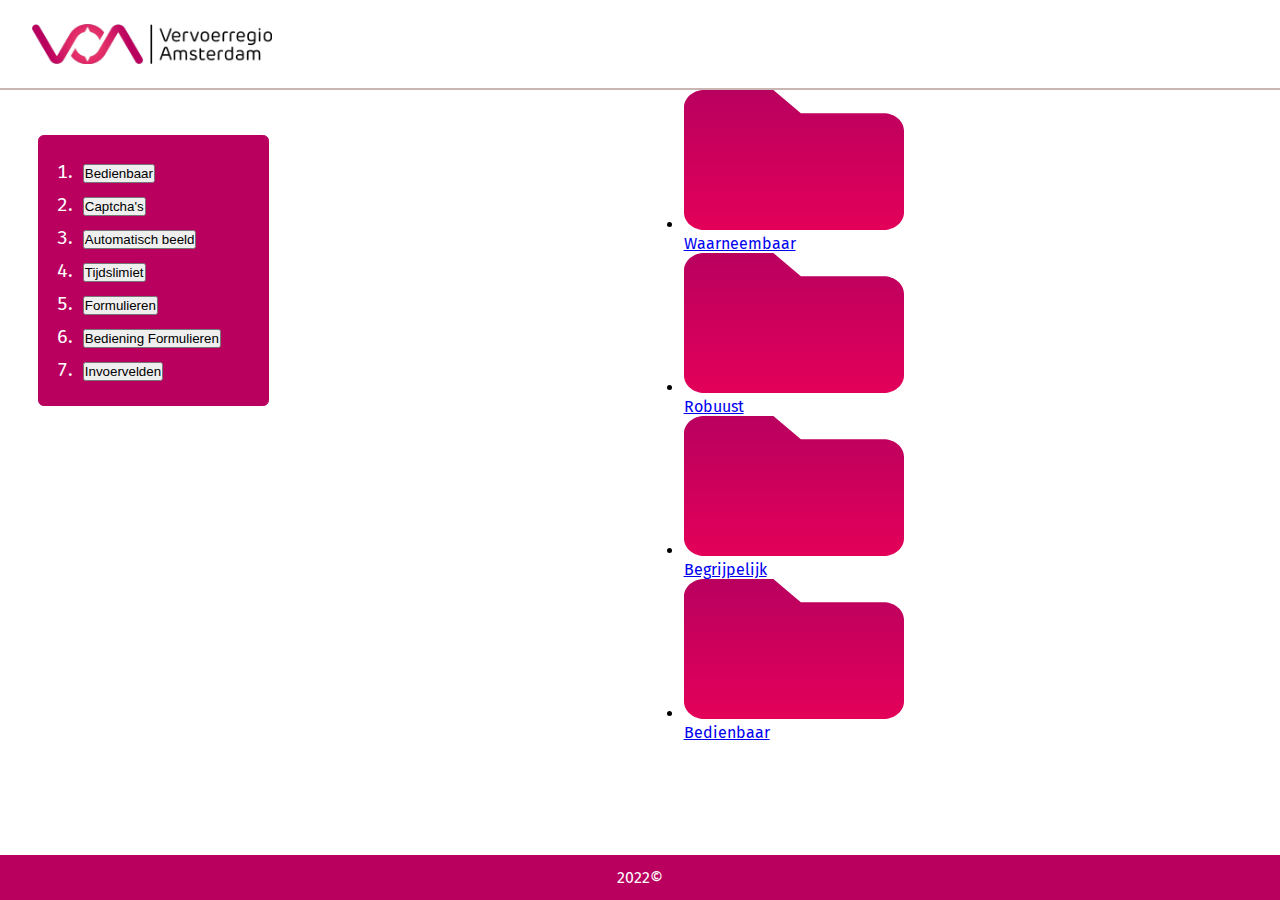
==== bedienbaar.html @ c2973497 "V1" ====
<!DOCTYPE html>
<html lang="nl">

<head>
    <meta charset="UTF-8">
    <meta http-equiv="X-UA-Compatible" content="IE=edge">
    <meta name="viewport" content="width=device-width, initial-scale=1.0">
    <link rel="stylesheet" href="./styles/style.css">
    <title>Bedienbaar</title>
</head>

<body>
    <header>
        <!-- Hier komt de header met logo -->
        <a href="/">
            <img class="logo" src="./images/logo_vervoerregio_amsterdam.png" width="192px" alt="Logo">
        </a>
    </header>
    <!-- Navigatie list aan linkerkant page, primair -->
    <nav id="side-nav" aria-label="side-navigation">
        <ol>
          <li><button class="nav-button" onclick="">Bedienbaar</button></li>
          <li><button class="nav-button" onclick="">Captcha's</button></li>
          <li><button class="nav-button" onclick="">Automatisch beeld</button></li>
          <li><button class="nav-button" onclick="">Tijdslimiet</button></li>
          <li><button class="nav-button" onclick="">Formulieren</button></li>
          <li><button class="nav-button" onclick="">Bediening Formulieren</button></li>
          <li><button class="nav-button" onclick="">Invoervelden</button></li>
        </ol>
      </nav>

    <main class="main-content">
        <nav id="side-nav-primair" aria-label="primair-side-navigation">
            <ul>
              <li>
                <a href="./waarneembaar.html">
                  <svg xmlns="http://www.w3.org/2000/svg" xmlns:xlink="http://www.w3.org/1999/xlink" width="220" height="140"
                    viewBox="0 0 220 140">
                    <defs>
                      <linearGradient id="linear-gradient" x1="0.5" x2="0.5" y2="1" gradientUnits="objectBoundingBox">
                        <stop offset="0" stop-color="#b9005f" />
                        <stop offset="1" stop-color="#e30059" />
                      </linearGradient>
                    </defs>
                    <path id="Icon_awesome-folder" data-name="Icon awesome-folder"
                      d="M199.375,27.833h-82.5L89.375,4.5H20.625C9.234,4.5,0,12.335,0,22V127c0,9.665,9.234,17.5,20.625,17.5h178.75C210.766,144.5,220,136.665,220,127V45.333C220,35.668,210.766,27.833,199.375,27.833Z"
                      transform="translate(0 -4.5)" fill="url(#linear-gradient)" />
                  </svg>
                  <p>Waarneembaar</p>
                </a>
              </li>
              <li>
                <a href="./robuust.html">
                  <svg xmlns="http://www.w3.org/2000/svg" xmlns:xlink="http://www.w3.org/1999/xlink" width="220" height="140"
                    viewBox="0 0 220 140">
                    <defs>
                      <linearGradient id="linear-gradient" x1="0.5" x2="0.5" y2="1" gradientUnits="objectBoundingBox">
                        <stop offset="0" stop-color="#b9005f" />
                        <stop offset="1" stop-color="#e30059" />
                      </linearGradient>
                    </defs>
                    <path id="Icon_awesome-folder" data-name="Icon awesome-folder"
                      d="M199.375,27.833h-82.5L89.375,4.5H20.625C9.234,4.5,0,12.335,0,22V127c0,9.665,9.234,17.5,20.625,17.5h178.75C210.766,144.5,220,136.665,220,127V45.333C220,35.668,210.766,27.833,199.375,27.833Z"
                      transform="translate(0 -4.5)" fill="url(#linear-gradient)" />
                  </svg>
                  <p>Robuust</p>
                </a>
              </li>
              <li>
                <a href="./begrijpelijk.html">
                  <svg xmlns="http://www.w3.org/2000/svg" xmlns:xlink="http://www.w3.org/1999/xlink" width="220" height="140"
                    viewBox="0 0 220 140">
                    <defs>
                      <linearGradient id="linear-gradient" x1="0.5" x2="0.5" y2="1" gradientUnits="objectBoundingBox">
                        <stop offset="0" stop-color="#b9005f" />
                        <stop offset="1" stop-color="#e30059" />
                      </linearGradient>
                    </defs>
                    <path id="Icon_awesome-folder" data-name="Icon awesome-folder"
                      d="M199.375,27.833h-82.5L89.375,4.5H20.625C9.234,4.5,0,12.335,0,22V127c0,9.665,9.234,17.5,20.625,17.5h178.75C210.766,144.5,220,136.665,220,127V45.333C220,35.668,210.766,27.833,199.375,27.833Z"
                      transform="translate(0 -4.5)" fill="url(#linear-gradient)" />
                  </svg>
                  <p>Begrijpelijk</p>
                </a>
              </li>
              <li>
                <a href="./bedienbaar.html">
                  <svg xmlns="http://www.w3.org/2000/svg" xmlns:xlink="http://www.w3.org/1999/xlink" width="220" height="140"
                    viewBox="0 0 220 140">
                    <defs>
                      <linearGradient id="linear-gradient" x1="0.5" x2="0.5" y2="1" gradientUnits="objectBoundingBox">
                        <stop offset="0" stop-color="#b9005f" />
                        <stop offset="1" stop-color="#e30059" />
                      </linearGradient>
                    </defs>
                    <path id="Icon_awesome-folder" data-name="Icon awesome-folder"
                      d="M199.375,27.833h-82.5L89.375,4.5H20.625C9.234,4.5,0,12.335,0,22V127c0,9.665,9.234,17.5,20.625,17.5h178.75C210.766,144.5,220,136.665,220,127V45.333C220,35.668,210.766,27.833,199.375,27.833Z"
                      transform="translate(0 -4.5)" fill="url(#linear-gradient)" />
                  </svg>
                  <p>Bedienbaar</p>
                </a>
              </li>
            </ul>
          </nav>
        <!-- Hier komt de main content van de bedienbaar page -->
        <section class="cards-section" id="cards-section" aria-label="Criteria-bedienbaar">
            <div class="card-heading">
                <article id="bedienbaar">
                    <h2>Bedienbaar</h2>
                    <p>Kunnen hulptechnologiën goed functioneren?</p>
                </article>
            </div>
            <!-- Card 1 -->
            <div class="card-heading" style="display: none;">
                <article id="captcha">
                    <h2>Structuur</h2>
                    <p>
                        CAPTCHA’s zijn toegankelijk voor iedereen.
                    </p>
                </article>
                <!-- Artikel Uitleg -->
                <div class="spaties-tabs">
                    <h3>Uitleg</h3>
                    <p class="uitleg">
                        Een toegankelijke CAPTCHA moet op zijn minst beschikbaar zijn als audiofragment welke je met het
                        toetsenbord kan bereiken.
                    </p>
                </div>
                <!-- Tip button -->
                <button id="expand-tip">Tip!</button>
                <!-- Tip uitleg -->
                <div id="article-tip" aria-label="captcha-tip" style="display: none">
                    <p>
                        Je kunt ook een vernieuwde CAPTCHA of andere controles gebruiken.
                    </p>
                </div>
            </div>

            <!-- Card 2 -->
            <div class="card-heading" style="display: none;">
                <article id="automatisch">
                    <h2>Bewegend beeld/geluid</h2>
                    <p>
                        Bewegend beeld en geluid dat automatisch start kan uitgezet worden of stopt binnen 3 seconden.
                    </p>
                </article>
                <!-- Article uitleg -->
                <div class="article-uitleg">
                    <h3>Uitleg</h3>
                    <p class="uitleg">
                        Hier mist uitleg
                    </p>
                </div>
                <button id="expand-tip">Tip!</button>
                <!-- Article tip -->
                <div id="article-tip" aria-label="automatisch-tip" style="display: none">
                    <p>
                        Beter is om helemaal geen beeld en geluid te gebruiken dat automatisch start.
                    </p>
                </div>
            </div>

            <!-- Card 3 -->
            <div class="card-heading" style="display: none;">
                <article id="tijdslimiet">
                    <h2>Tijdslimiet</h2>
                    <p>
                        Bezoekers hebben geen last van een tijdslimiet bij het invullen van gegevens
                    </p>
                </article>
                <!-- Article uitleg -->
                <div class="article-uitleg">
                    <h3>Uitleg</h3>
                    <p class="uitleg">
                        Sommige bezoekers hebben meer tijd dan gemiddeld nodig om gegevens in te vullen. Bijvoorbeeld
                        omdat zij voorleessoftware gebruiken of dyslectisch zijn. Deze bezoekers moeten de tijdslimiet
                        op kunnen heffen of verlengen.
                    </p>
                </div>
                <!-- Tip Button -->
                <button id="expand-tip">Tip!</button>
                <!-- Article tip -->
                <div id="article-tip" aria-label="tijdslimiet-tip" style="display: none">
                    <p>
                        Zorg ervoor dat de gebruiker de tijdslimiet kan stopzetten, aanpassen of uitbreiden
                    </p>
                </div>
            </div>

            <!-- Card 4 -->
            <div class="card-heading" style="display: none;">
                <article id="formulier">
                    <h2>Formulier</h2>
                    <p>
                        Bezoekers kunnen zelf fouten voorkomen bij formulieren waarbij belangrijke acties in gang worden
                        gezet door te annuleren, controleren of bevestigen.

                    </p>
                </article>
                <!-- Article uitleg -->
                <div class="article-uitleg">
                    <h3>Uitleg</h3>
                    <p class="uitleg">
                        Soms kan het verkeerd invullen van een formulier ingrijpende gevolgen hebben. Door bezoekers de
                        mogelijkheid te bieden een inzending terug te trekken, help je hen grote fouten voorkomen.
                    </p>
                </div>
                <!-- Tip Button -->
                <button id="expand-tip">Tip!</button>
                <!-- Article tip -->
                <div id="article-tip" aria-label="formulier-tip" style="display: none">
                    <p>
                        Let vooral op bij wettelijke en financiële transacties, hier zijn de gevolgen het grootst.
                    </p>
                </div>
            </div>

            <!-- Card 5 -->
            <div class="card-heading" style="display: none;">
                <article id="bediening">
                    <h2>Bediening formulieren</h2>
                    <p>
                        Alle onderdelen van formulieren zijn via het toetsenbord te bereiken en bedienen in logische
                        volgorde.
                    </p>
                </article>
                <!-- Article uitleg -->
                <div class="article-uitleg">
                    <h3>Uitleg</h3>
                    <p class="uitleg">
                        Een formulier wat bruikbaar is d.m.v. het toetsenbord zorgt voor een betere gebruikservaring.
                    </p>
                </div>
                <!-- Tip Button -->
                <button id="expand-tip">Tip!</button>
                <!-- Article tip -->
                <div id="article-tip" aria-label="bediening-formulieren-tip" style="display: none">
                    <p>Gebruik een passende styling die bij de vormgeving past en ook nog eens toegankelijk is.
                    </p>
                </div>
            </div>

            <!-- Card 6 -->
            <div class="card-heading" style="display: none;">
                <article id="invoer">
                    <h2>Invoer</h2>
                    <p>
                        Alle invoervelden hebben een duidelijke instructie.
                    </p>
                </article>
                <!-- Article uitleg -->
                <div class="article-uitleg">
                    <h3>Uitleg</h3>
                    <p class="uitleg">
                        Stel jezelf als beheerder de vraag wat je van de gebruiker wilt vragen. Is een invoerveld
                        noodzakelijk? Mogen gebruikers een typefoutje maken?
                    </p>
                </div>
                <!-- Tip Button -->
                <button id="expand-tip">Tip!</button>
                <!-- Article tip -->
                <div id="article-tip" aria-label="invoer-tip" style="display: none">
                    <p>
                        Bied namen en alt-tekst aan invoervelden en groepeer bij elkaar horende velden, uiteraard met
                        voldoende tussenruimte.
                    </p>
                </div>
            </div>
        </section>
    </main>
    <script type="text/javascript" src="./scripts/javascript.js"></script>
</body>
<footer>
    <p>2022©</p>
</footer>

</html>
---- styles/style.css ----
@import url("https://fonts.googleapis.com/css2?family=Fira+Sans&display=swap");

* {
  box-sizing: border-box;
  margin: 0;
  padding: 0;
  scroll-behavior: smooth;
}

html {
  overflow: hidden;
}

body {
  margin: 0;
  padding: 0;
  font-family: "Fira sans", "sans-serif";
  font: 100%/1.4;
  /* background: dodgerblue; */
  height: 100vh;
  width: 100vw;
}

header {
  height: 10vh;
  background-color: white;
  width: 100%;
  display: flex;
  justify-content: flex-start;
  align-items: center;
  position: sticky;
  top: 0;
  border-bottom: 2px solid #C9B5B2;
}

header a {
  text-decoration: none;
  display: flex;
  justify-content: center;
  align-items: center;
  margin-left: 2em;
}

.logo {
  width: 15em;
}


main {
  display: grid;
  grid-template-columns: 1fr;
  grid-template-rows: 1fr 1fr 1fr 1fr 1fr;
  grid-template-areas:
    "."
    "."
    "."
    "."
    ".";
  /* display: flex;
    flex-direction: column;
    align-items: center;
    justify-content: center; */
  background-color: white;
  height: 85vh;
  row-gap: 10em;
}

.startbutton {
  background: linear-gradient(#b9005f 0%, #e30059 100%);
  display: flex;
  align-items: center;
  justify-content: center;
  height: 6.5em;
  width: 22em;
  border-radius: 0.5em;
  justify-self: center;
  align-self: flex-start;
  grid-column: 1;
  grid-row: 4;
}
.startbutton::after {
  content: "Begin hier!";
  font-size: 120%;
  color: #fff;
}

h1 {
  grid-column: 1;
  grid-row: 1;
  justify-self: center;
  align-self: flex-end;
  max-width: 30rem;
}

h2 {
  grid-column: 1;
  grid-row: 2;
  justify-self: center;
  align-self: space-around;
  max-width: 30em;
}

.main-content {
  display: flex;
  flex-direction: column;
  align-items: center;
  justify-items: center;
  overflow: auto;
  height: 85vh;
  
}

/* Navigation menu */
#side-nav {
  display: flex;
  align-items: center;
  margin-left: 2em;
  margin-right: 2em;
  border: 1px solid #b9005f;
  background-color: #b9005f;
  width: 12em;
  float: left;
  position: sticky;
  left: 0;
  top: 15vh;
  padding-left: 2em;
  padding-top: 1em;
  padding-bottom: 1em;
  border-radius: 0.3em;
  font-size: 1.2em;
}

#side-nav ol li{
  list-style: decimal;
  color: white;
  padding: 5px;
}

#side-nav ol li a{
  color: white;
  text-decoration: none;
}

#cards-section {
  /* padding: 2em; */
  margin-top: 5vh;
}

.card-heading {
  border-radius: 0.3em;
  color: white;
  position: relative;
  display: flex;
  flex-direction: column;
  width: 60vw;
  height: 75vh;
  background-color: #b9005f;
  padding: 1em;
  margin-bottom:7em;
  
}
.cards-section:nth-last-child() {
  /* margin-bottom: 3em; */
  margin-top:10em
}

/* Paragraphs */
.card-heading p {
  max-width: 30em;
}

/* Button - Tip */
#expand-tip {
  position: absolute;
  margin: auto;
  bottom: -25px;
  left: 0;
  right: 0;
  width: 5em;
  height: 2em;
  background-color: #C9B5B2;
}


footer {
  display: flex;
  align-items: center;
  justify-content: center;
  position: absolute;
  height: 5vh;
  width: 100vw;
  background-color: #b9005f;
  bottom: 0;
}

footer p { 
  color: white;
}
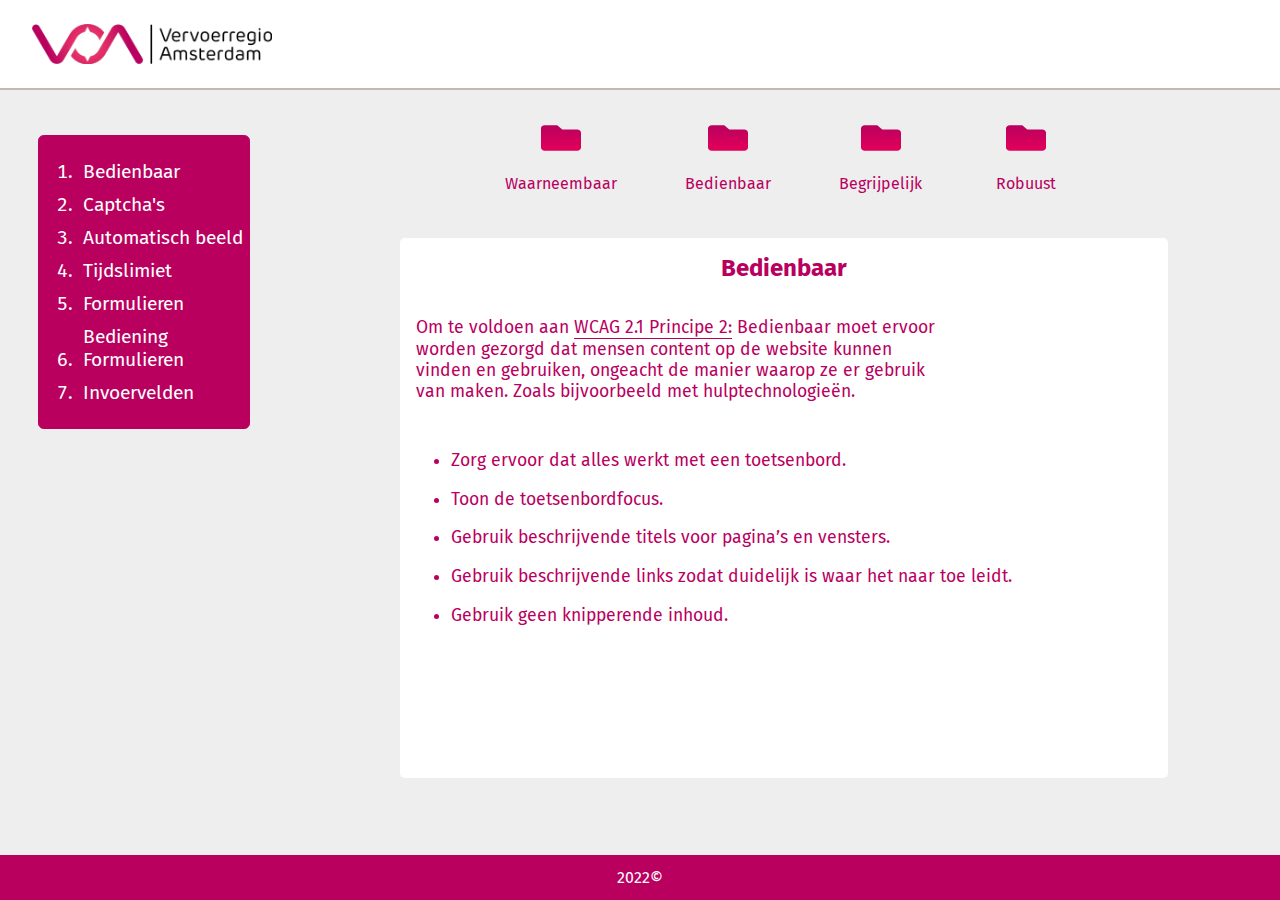
==== commit b1d4bb7b: "Update" ====
--- a/bedienbaar.html
+++ b/bedienbaar.html
@@ -2,10 +2,10 @@
 <html lang="nl">
 
 <head>
-    <meta charset="UTF-8">
-    <meta http-equiv="X-UA-Compatible" content="IE=edge">
-    <meta name="viewport" content="width=device-width, initial-scale=1.0">
-    <link rel="stylesheet" href="./styles/style.css">
+    <meta charset="UTF-8" />
+    <meta http-equiv="X-UA-Compatible" content="IE=edge" />
+    <meta name="viewport" content="width=device-width, initial-scale=1.0" />
+    <link rel="stylesheet" href="./styles/style.css" />
     <title>Bedienbaar</title>
 </head>
 
@@ -13,117 +13,164 @@
     <header>
         <!-- Hier komt de header met logo -->
         <a href="/">
-            <img class="logo" src="./images/logo_vervoerregio_amsterdam.png" width="192px" alt="Logo">
+            <img class="logo" src="./images/logo_vervoerregio_amsterdam.png" width="192px" alt="Logo" />
         </a>
     </header>
     <!-- Navigatie list aan linkerkant page, primair -->
     <nav id="side-nav" aria-label="side-navigation">
         <ol>
-          <li><button class="nav-button" onclick="">Bedienbaar</button></li>
-          <li><button class="nav-button" onclick="">Captcha's</button></li>
-          <li><button class="nav-button" onclick="">Automatisch beeld</button></li>
-          <li><button class="nav-button" onclick="">Tijdslimiet</button></li>
-          <li><button class="nav-button" onclick="">Formulieren</button></li>
-          <li><button class="nav-button" onclick="">Bediening Formulieren</button></li>
-          <li><button class="nav-button" onclick="">Invoervelden</button></li>
+            <li>
+                <button class="nav-button" id="nav-button" data-id="card4_0">
+                    Bedienbaar
+                </button>
+            </li>
+            <li>
+                <button class="nav-button" id="nav-button" data-id="card4_1">
+                    Captcha's
+                </button>
+            </li>
+            <li>
+                <button class="nav-button" id="nav-button" data-id="card4_2">
+                    Automatisch beeld
+                </button>
+            </li>
+            <li>
+                <button class="nav-button" id="nav-button" data-id="card4_3">
+                    Tijdslimiet
+                </button>
+            </li>
+            <li>
+                <button class="nav-button" id="nav-button" data-id="card4_4">
+                    Formulieren
+                </button>
+            </li>
+            <li>
+                <button class="nav-button" id="nav-button" data-id="card4_5">
+                    Bediening Formulieren
+                </button>
+            </li>
+            <li>
+                <button class="nav-button" id="nav-button" data-id="card4_6">
+                    Invoervelden
+                </button>
+            </li>
         </ol>
-      </nav>
+    </nav>
 
     <main class="main-content">
         <nav id="side-nav-primair" aria-label="primair-side-navigation">
             <ul>
-              <li>
-                <a href="./waarneembaar.html">
-                  <svg xmlns="http://www.w3.org/2000/svg" xmlns:xlink="http://www.w3.org/1999/xlink" width="220" height="140"
-                    viewBox="0 0 220 140">
-                    <defs>
-                      <linearGradient id="linear-gradient" x1="0.5" x2="0.5" y2="1" gradientUnits="objectBoundingBox">
-                        <stop offset="0" stop-color="#b9005f" />
-                        <stop offset="1" stop-color="#e30059" />
-                      </linearGradient>
-                    </defs>
-                    <path id="Icon_awesome-folder" data-name="Icon awesome-folder"
-                      d="M199.375,27.833h-82.5L89.375,4.5H20.625C9.234,4.5,0,12.335,0,22V127c0,9.665,9.234,17.5,20.625,17.5h178.75C210.766,144.5,220,136.665,220,127V45.333C220,35.668,210.766,27.833,199.375,27.833Z"
-                      transform="translate(0 -4.5)" fill="url(#linear-gradient)" />
-                  </svg>
-                  <p>Waarneembaar</p>
-                </a>
-              </li>
-              <li>
-                <a href="./robuust.html">
-                  <svg xmlns="http://www.w3.org/2000/svg" xmlns:xlink="http://www.w3.org/1999/xlink" width="220" height="140"
-                    viewBox="0 0 220 140">
-                    <defs>
-                      <linearGradient id="linear-gradient" x1="0.5" x2="0.5" y2="1" gradientUnits="objectBoundingBox">
-                        <stop offset="0" stop-color="#b9005f" />
-                        <stop offset="1" stop-color="#e30059" />
-                      </linearGradient>
-                    </defs>
-                    <path id="Icon_awesome-folder" data-name="Icon awesome-folder"
-                      d="M199.375,27.833h-82.5L89.375,4.5H20.625C9.234,4.5,0,12.335,0,22V127c0,9.665,9.234,17.5,20.625,17.5h178.75C210.766,144.5,220,136.665,220,127V45.333C220,35.668,210.766,27.833,199.375,27.833Z"
-                      transform="translate(0 -4.5)" fill="url(#linear-gradient)" />
-                  </svg>
-                  <p>Robuust</p>
-                </a>
-              </li>
-              <li>
-                <a href="./begrijpelijk.html">
-                  <svg xmlns="http://www.w3.org/2000/svg" xmlns:xlink="http://www.w3.org/1999/xlink" width="220" height="140"
-                    viewBox="0 0 220 140">
-                    <defs>
-                      <linearGradient id="linear-gradient" x1="0.5" x2="0.5" y2="1" gradientUnits="objectBoundingBox">
-                        <stop offset="0" stop-color="#b9005f" />
-                        <stop offset="1" stop-color="#e30059" />
-                      </linearGradient>
-                    </defs>
-                    <path id="Icon_awesome-folder" data-name="Icon awesome-folder"
-                      d="M199.375,27.833h-82.5L89.375,4.5H20.625C9.234,4.5,0,12.335,0,22V127c0,9.665,9.234,17.5,20.625,17.5h178.75C210.766,144.5,220,136.665,220,127V45.333C220,35.668,210.766,27.833,199.375,27.833Z"
-                      transform="translate(0 -4.5)" fill="url(#linear-gradient)" />
-                  </svg>
-                  <p>Begrijpelijk</p>
-                </a>
-              </li>
-              <li>
-                <a href="./bedienbaar.html">
-                  <svg xmlns="http://www.w3.org/2000/svg" xmlns:xlink="http://www.w3.org/1999/xlink" width="220" height="140"
-                    viewBox="0 0 220 140">
-                    <defs>
-                      <linearGradient id="linear-gradient" x1="0.5" x2="0.5" y2="1" gradientUnits="objectBoundingBox">
-                        <stop offset="0" stop-color="#b9005f" />
-                        <stop offset="1" stop-color="#e30059" />
-                      </linearGradient>
-                    </defs>
-                    <path id="Icon_awesome-folder" data-name="Icon awesome-folder"
-                      d="M199.375,27.833h-82.5L89.375,4.5H20.625C9.234,4.5,0,12.335,0,22V127c0,9.665,9.234,17.5,20.625,17.5h178.75C210.766,144.5,220,136.665,220,127V45.333C220,35.668,210.766,27.833,199.375,27.833Z"
-                      transform="translate(0 -4.5)" fill="url(#linear-gradient)" />
-                  </svg>
-                  <p>Bedienbaar</p>
-                </a>
-              </li>
+                <li>
+                    <a href="./waarneembaar.html">
+                        <svg xmlns="http://www.w3.org/2000/svg" xmlns:xlink="http://www.w3.org/1999/xlink" width="220"
+                            height="140" viewBox="0 0 220 140">
+                            <defs>
+                                <linearGradient id="linear-gradient" x1="0.5" x2="0.5" y2="1"
+                                    gradientUnits="objectBoundingBox">
+                                    <stop offset="0" stop-color="#b9005f" />
+                                    <stop offset="1" stop-color="#e30059" />
+                                </linearGradient>
+                            </defs>
+                            <path id="Icon_awesome-folder" data-name="Icon awesome-folder"
+                                d="M199.375,27.833h-82.5L89.375,4.5H20.625C9.234,4.5,0,12.335,0,22V127c0,9.665,9.234,17.5,20.625,17.5h178.75C210.766,144.5,220,136.665,220,127V45.333C220,35.668,210.766,27.833,199.375,27.833Z"
+                                transform="translate(0 -4.5)" fill="url(#linear-gradient)" />
+                        </svg>
+                        <p>Waarneembaar</p>
+                    </a>
+                </li>
+                <li>
+                    <a href="./bedienbaar.html">
+                        <svg xmlns="http://www.w3.org/2000/svg" xmlns:xlink="http://www.w3.org/1999/xlink" width="220"
+                            height="140" viewBox="0 0 220 140">
+                            <defs>
+                                <linearGradient id="linear-gradient" x1="0.5" x2="0.5" y2="1"
+                                    gradientUnits="objectBoundingBox">
+                                    <stop offset="0" stop-color="#b9005f" />
+                                    <stop offset="1" stop-color="#e30059" />
+                                </linearGradient>
+                            </defs>
+                            <path id="Icon_awesome-folder" data-name="Icon awesome-folder"
+                                d="M199.375,27.833h-82.5L89.375,4.5H20.625C9.234,4.5,0,12.335,0,22V127c0,9.665,9.234,17.5,20.625,17.5h178.75C210.766,144.5,220,136.665,220,127V45.333C220,35.668,210.766,27.833,199.375,27.833Z"
+                                transform="translate(0 -4.5)" fill="url(#linear-gradient)" />
+                        </svg>
+                        <p>Bedienbaar</p>
+                    </a>
+                </li>
+                <li>
+                    <a href="./begrijpelijk.html">
+                        <svg xmlns="http://www.w3.org/2000/svg" xmlns:xlink="http://www.w3.org/1999/xlink" width="220"
+                            height="140" viewBox="0 0 220 140">
+                            <defs>
+                                <linearGradient id="linear-gradient" x1="0.5" x2="0.5" y2="1"
+                                    gradientUnits="objectBoundingBox">
+                                    <stop offset="0" stop-color="#b9005f" />
+                                    <stop offset="1" stop-color="#e30059" />
+                                </linearGradient>
+                            </defs>
+                            <path id="Icon_awesome-folder" data-name="Icon awesome-folder"
+                                d="M199.375,27.833h-82.5L89.375,4.5H20.625C9.234,4.5,0,12.335,0,22V127c0,9.665,9.234,17.5,20.625,17.5h178.75C210.766,144.5,220,136.665,220,127V45.333C220,35.668,210.766,27.833,199.375,27.833Z"
+                                transform="translate(0 -4.5)" fill="url(#linear-gradient)" />
+                        </svg>
+                        <p>Begrijpelijk</p>
+                    </a>
+                </li>
+                <li>
+                    <a href="./robuust.html">
+                        <svg xmlns="http://www.w3.org/2000/svg" xmlns:xlink="http://www.w3.org/1999/xlink" width="220"
+                            height="140" viewBox="0 0 220 140">
+                            <defs>
+                                <linearGradient id="linear-gradient" x1="0.5" x2="0.5" y2="1"
+                                    gradientUnits="objectBoundingBox">
+                                    <stop offset="0" stop-color="#b9005f" />
+                                    <stop offset="1" stop-color="#e30059" />
+                                </linearGradient>
+                            </defs>
+                            <path id="Icon_awesome-folder" data-name="Icon awesome-folder"
+                                d="M199.375,27.833h-82.5L89.375,4.5H20.625C9.234,4.5,0,12.335,0,22V127c0,9.665,9.234,17.5,20.625,17.5h178.75C210.766,144.5,220,136.665,220,127V45.333C220,35.668,210.766,27.833,199.375,27.833Z"
+                                transform="translate(0 -4.5)" fill="url(#linear-gradient)" />
+                        </svg>
+                        <p>Robuust</p>
+                    </a>
+                </li>
             </ul>
-          </nav>
+        </nav>
         <!-- Hier komt de main content van de bedienbaar page -->
         <section class="cards-section" id="cards-section" aria-label="Criteria-bedienbaar">
-            <div class="card-heading">
+            <div id="card4_0" class="card-heading">
                 <article id="bedienbaar">
                     <h2>Bedienbaar</h2>
-                    <p>Kunnen hulptechnologiën goed functioneren?</p>
+                    <p>
+                        Om te voldoen aan
+                        <a class="tooltip" href="https://wcag.nl/kennis/richtlijnen/wcag-2-1-richtlijnen/#bedienbaar">
+                            WCAG 2.1 Principe 2:<span class="tooltiptext">Link naar de richtlijnen</span></a>
+                        Bedienbaar moet ervoor worden gezorgd dat mensen content op de
+                        website kunnen vinden en gebruiken, ongeacht de manier waarop ze
+                        er gebruik van maken. Zoals bijvoorbeeld met hulptechnologieën.
+                    </p>
+                    <ul>
+                        <li>Zorg ervoor dat alles werkt met een toetsenbord.</li>
+                        <li>Toon de toetsenbordfocus.</li>
+                        <li>Gebruik beschrijvende titels voor pagina’s en vensters.</li>
+                        <li>
+                            Gebruik beschrijvende links zodat duidelijk is waar het naar toe
+                            leidt.
+                        </li>
+                        <li>Gebruik geen knipperende inhoud.</li>
+                    </ul>
                 </article>
             </div>
             <!-- Card 1 -->
-            <div class="card-heading" style="display: none;">
+            <div id="card4_1" class="card-heading hide-show">
                 <article id="captcha">
                     <h2>Structuur</h2>
-                    <p>
-                        CAPTCHA’s zijn toegankelijk voor iedereen.
-                    </p>
+                    <p>CAPTCHA’s zijn toegankelijk voor iedereen.</p>
                 </article>
                 <!-- Artikel Uitleg -->
                 <div class="spaties-tabs">
                     <h3>Uitleg</h3>
                     <p class="uitleg">
-                        Een toegankelijke CAPTCHA moet op zijn minst beschikbaar zijn als audiofragment welke je met het
-                        toetsenbord kan bereiken.
+                        Een toegankelijke CAPTCHA moet op zijn minst beschikbaar zijn als
+                        audiofragment welke je met het toetsenbord kan bereiken.
                     </p>
                 </div>
                 <!-- Tip button -->
@@ -137,44 +184,46 @@
             </div>
 
             <!-- Card 2 -->
-            <div class="card-heading" style="display: none;">
+            <div id="card4_2" class="card-heading hide-show">
                 <article id="automatisch">
                     <h2>Bewegend beeld/geluid</h2>
                     <p>
-                        Bewegend beeld en geluid dat automatisch start kan uitgezet worden of stopt binnen 3 seconden.
-                    </p>
-                </article>
-                <!-- Article uitleg -->
-                <div class="article-uitleg">
-                    <h3>Uitleg</h3>
-                    <p class="uitleg">
-                        Hier mist uitleg
-                    </p>
+                        Bewegend beeld en geluid dat automatisch start kan uitgezet worden
+                        of stopt binnen 3 seconden.
+                    </p>
+                </article>
+                <!-- Article uitleg -->
+                <div class="article-uitleg">
+                    <h3>Uitleg</h3>
+                    <p class="uitleg">Hier mist uitleg</p>
                 </div>
                 <button id="expand-tip">Tip!</button>
                 <!-- Article tip -->
                 <div id="article-tip" aria-label="automatisch-tip" style="display: none">
                     <p>
-                        Beter is om helemaal geen beeld en geluid te gebruiken dat automatisch start.
+                        Beter is om helemaal geen beeld en geluid te gebruiken dat
+                        automatisch start.
                     </p>
                 </div>
             </div>
 
             <!-- Card 3 -->
-            <div class="card-heading" style="display: none;">
+            <div id="card4_3" class="card-heading hide-show">
                 <article id="tijdslimiet">
                     <h2>Tijdslimiet</h2>
                     <p>
-                        Bezoekers hebben geen last van een tijdslimiet bij het invullen van gegevens
-                    </p>
-                </article>
-                <!-- Article uitleg -->
-                <div class="article-uitleg">
-                    <h3>Uitleg</h3>
-                    <p class="uitleg">
-                        Sommige bezoekers hebben meer tijd dan gemiddeld nodig om gegevens in te vullen. Bijvoorbeeld
-                        omdat zij voorleessoftware gebruiken of dyslectisch zijn. Deze bezoekers moeten de tijdslimiet
-                        op kunnen heffen of verlengen.
+                        Bezoekers hebben geen last van een tijdslimiet bij het invullen
+                        van gegevens
+                    </p>
+                </article>
+                <!-- Article uitleg -->
+                <div class="article-uitleg">
+                    <h3>Uitleg</h3>
+                    <p class="uitleg">
+                        Sommige bezoekers hebben meer tijd dan gemiddeld nodig om gegevens
+                        in te vullen. Bijvoorbeeld omdat zij voorleessoftware gebruiken of
+                        dyslectisch zijn. Deze bezoekers moeten de tijdslimiet op kunnen
+                        heffen of verlengen.
                     </p>
                 </div>
                 <!-- Tip Button -->
@@ -182,27 +231,29 @@
                 <!-- Article tip -->
                 <div id="article-tip" aria-label="tijdslimiet-tip" style="display: none">
                     <p>
-                        Zorg ervoor dat de gebruiker de tijdslimiet kan stopzetten, aanpassen of uitbreiden
+                        Zorg ervoor dat de gebruiker de tijdslimiet kan stopzetten,
+                        aanpassen of uitbreiden
                     </p>
                 </div>
             </div>
 
             <!-- Card 4 -->
-            <div class="card-heading" style="display: none;">
+            <div id="card4_4" class="card-heading hide-show">
                 <article id="formulier">
                     <h2>Formulier</h2>
                     <p>
-                        Bezoekers kunnen zelf fouten voorkomen bij formulieren waarbij belangrijke acties in gang worden
-                        gezet door te annuleren, controleren of bevestigen.
-
-                    </p>
-                </article>
-                <!-- Article uitleg -->
-                <div class="article-uitleg">
-                    <h3>Uitleg</h3>
-                    <p class="uitleg">
-                        Soms kan het verkeerd invullen van een formulier ingrijpende gevolgen hebben. Door bezoekers de
-                        mogelijkheid te bieden een inzending terug te trekken, help je hen grote fouten voorkomen.
+                        Bezoekers kunnen zelf fouten voorkomen bij formulieren waarbij
+                        belangrijke acties in gang worden gezet door te annuleren,
+                        controleren of bevestigen.
+                    </p>
+                </article>
+                <!-- Article uitleg -->
+                <div class="article-uitleg">
+                    <h3>Uitleg</h3>
+                    <p class="uitleg">
+                        Soms kan het verkeerd invullen van een formulier ingrijpende
+                        gevolgen hebben. Door bezoekers de mogelijkheid te bieden een
+                        inzending terug te trekken, help je hen grote fouten voorkomen.
                     </p>
                 </div>
                 <!-- Tip Button -->
@@ -210,50 +261,53 @@
                 <!-- Article tip -->
                 <div id="article-tip" aria-label="formulier-tip" style="display: none">
                     <p>
-                        Let vooral op bij wettelijke en financiële transacties, hier zijn de gevolgen het grootst.
+                        Let vooral op bij wettelijke en financiële transacties, hier zijn
+                        de gevolgen het grootst.
                     </p>
                 </div>
             </div>
 
             <!-- Card 5 -->
-            <div class="card-heading" style="display: none;">
+            <div id="card4_5" class="card-heading hide-show">
                 <article id="bediening">
                     <h2>Bediening formulieren</h2>
                     <p>
-                        Alle onderdelen van formulieren zijn via het toetsenbord te bereiken en bedienen in logische
-                        volgorde.
-                    </p>
-                </article>
-                <!-- Article uitleg -->
-                <div class="article-uitleg">
-                    <h3>Uitleg</h3>
-                    <p class="uitleg">
-                        Een formulier wat bruikbaar is d.m.v. het toetsenbord zorgt voor een betere gebruikservaring.
+                        Alle onderdelen van formulieren zijn via het toetsenbord te
+                        bereiken en bedienen in logische volgorde.
+                    </p>
+                </article>
+                <!-- Article uitleg -->
+                <div class="article-uitleg">
+                    <h3>Uitleg</h3>
+                    <p class="uitleg">
+                        Een formulier wat bruikbaar is d.m.v. het toetsenbord zorgt voor
+                        een betere gebruikservaring.
                     </p>
                 </div>
                 <!-- Tip Button -->
                 <button id="expand-tip">Tip!</button>
                 <!-- Article tip -->
                 <div id="article-tip" aria-label="bediening-formulieren-tip" style="display: none">
-                    <p>Gebruik een passende styling die bij de vormgeving past en ook nog eens toegankelijk is.
+                    <p>
+                        Gebruik een passende styling die bij de vormgeving past en ook nog
+                        eens toegankelijk is.
                     </p>
                 </div>
             </div>
 
             <!-- Card 6 -->
-            <div class="card-heading" style="display: none;">
+            <div id="card4_6" class="card-heading hide-show">
                 <article id="invoer">
                     <h2>Invoer</h2>
-                    <p>
-                        Alle invoervelden hebben een duidelijke instructie.
-                    </p>
-                </article>
-                <!-- Article uitleg -->
-                <div class="article-uitleg">
-                    <h3>Uitleg</h3>
-                    <p class="uitleg">
-                        Stel jezelf als beheerder de vraag wat je van de gebruiker wilt vragen. Is een invoerveld
-                        noodzakelijk? Mogen gebruikers een typefoutje maken?
+                    <p>Alle invoervelden hebben een duidelijke instructie.</p>
+                </article>
+                <!-- Article uitleg -->
+                <div class="article-uitleg">
+                    <h3>Uitleg</h3>
+                    <p class="uitleg">
+                        Stel jezelf als beheerder de vraag wat je van de gebruiker wilt
+                        vragen. Is een invoerveld noodzakelijk? Mogen gebruikers een
+                        typefoutje maken?
                     </p>
                 </div>
                 <!-- Tip Button -->
@@ -261,8 +315,8 @@
                 <!-- Article tip -->
                 <div id="article-tip" aria-label="invoer-tip" style="display: none">
                     <p>
-                        Bied namen en alt-tekst aan invoervelden en groepeer bij elkaar horende velden, uiteraard met
-                        voldoende tussenruimte.
+                        Bied namen en alt-tekst aan invoervelden en groepeer bij elkaar
+                        horende velden, uiteraard met voldoende tussenruimte.
                     </p>
                 </div>
             </div>
--- a/styles/style.css
+++ b/styles/style.css
@@ -4,7 +4,7 @@
   box-sizing: border-box;
   margin: 0;
   padding: 0;
-  scroll-behavior: smooth;
+  /* scroll-behavior: smooth; */
 }
 
 html {
@@ -16,7 +16,7 @@
   padding: 0;
   font-family: "Fira sans", "sans-serif";
   font: 100%/1.4;
-  /* background: dodgerblue; */
+  background: #eeeeee;
   height: 100vh;
   width: 100vw;
 }
@@ -26,11 +26,12 @@
   background-color: white;
   width: 100%;
   display: flex;
+  flex-direction: row;
   justify-content: flex-start;
   align-items: center;
   position: sticky;
   top: 0;
-  border-bottom: 2px solid #C9B5B2;
+  border-bottom: 2px solid #c9b5b2;
 }
 
 header a {
@@ -44,7 +45,6 @@
 .logo {
   width: 15em;
 }
-
 
 main {
   display: grid;
@@ -56,13 +56,8 @@
     "."
     "."
     ".";
-  /* display: flex;
-    flex-direction: column;
-    align-items: center;
-    justify-content: center; */
-  background-color: white;
+  background-color: #eeeeee;
   height: 85vh;
-  row-gap: 10em;
 }
 
 .startbutton {
@@ -107,10 +102,19 @@
   justify-items: center;
   overflow: auto;
   height: 85vh;
-  
-}
-
-/* Navigation menu */
+}
+
+/* Primair navigation menu */
+#side-nav-primair {
+  margin: auto;
+  position: static;
+}
+#side-nav-primair ul li {
+  display: inline-flex;
+  margin: auto 2em;
+}
+
+/* side navigation menu */
 #side-nav {
   display: flex;
   align-items: center;
@@ -118,7 +122,7 @@
   margin-right: 2em;
   border: 1px solid #b9005f;
   background-color: #b9005f;
-  width: 12em;
+  width: 11em;
   float: left;
   position: sticky;
   left: 0;
@@ -130,15 +134,40 @@
   font-size: 1.2em;
 }
 
-#side-nav ol li{
+#side-nav ol li {
   list-style: decimal;
   color: white;
   padding: 5px;
 }
 
-#side-nav ol li a{
+#side-nav ol li .nav-button {
   color: white;
-  text-decoration: none;
+  border: none;
+  font-family: "Fira sans", "sans-serif";
+  font-size: 100%;
+  text-align: left;
+  background-color: #b9005f;
+  text-decoration: none;
+}
+
+/* Categorie nav */
+#side-nav-primair a {
+  margin-top: 1em;
+  text-decoration: none;
+  color: #b9005f;
+  text-align: center;
+}
+
+#side-nav .nav-button:hover {
+  color: #c9b5b2;
+  text-decoration: underline;
+}
+
+/* SVG Map Icons */
+svg {
+  height: 4em;
+  width: 4.5em;
+  padding: 1em;
 }
 
 #cards-section {
@@ -148,25 +177,68 @@
 
 .card-heading {
   border-radius: 0.3em;
-  color: white;
+  color: #b9005f;
   position: relative;
   display: flex;
   flex-direction: column;
   width: 60vw;
-  height: 75vh;
-  background-color: #b9005f;
+  height: 60vh;
+  background-color: white;
   padding: 1em;
-  margin-bottom:7em;
+  margin-bottom: 7em;
+}
+
+.card-heading ul {
+  margin-top: 3em;
+}
+
+.card-heading ul li {
+  margin-top: 1em;
+  margin-left: 2em;
+  font-size: 110%;
+
+}
+
+/* Tooltip container */
+.tooltip {
+  text-decoration: none;
+  color: #b9005f;
+  position: relative;
+  display: inline-block;
+  border-bottom: 1px solid #b9005f; 
+}
+
+/* Tooltip text */
+.tooltip .tooltiptext {
+  visibility: hidden;
+  width: 120px;
+  background-color: #b9005f;
+  color: #fff;
+  text-align: center;
+  padding: 5px 0;
+  border-radius: 6px;
+ 
+  /* Position the tooltip text - see examples below! */
+  position: absolute;
+  top: -60px;
+  left: 20px;
+  z-index: 1;
+}
+
+/* Show the tooltip text when you mouse over the tooltip container */
+.tooltip:hover .tooltiptext {
+  visibility: visible;
   
 }
-.cards-section:nth-last-child() {
-  /* margin-bottom: 3em; */
-  margin-top:10em
+.tooltip:hover {
+  color: #c9b5b2;
 }
 
 /* Paragraphs */
 .card-heading p {
   max-width: 30em;
+  margin-top: 2em;
+  font-size: 110%;
 }
 
 /* Button - Tip */
@@ -178,9 +250,12 @@
   right: 0;
   width: 5em;
   height: 2em;
-  background-color: #C9B5B2;
-}
-
+  background-color: #c9b5b2;
+}
+
+.hide-show {
+  display: none;
+}
 
 footer {
   display: flex;
@@ -193,7 +268,6 @@
   bottom: 0;
 }
 
-footer p { 
+footer p {
   color: white;
 }
-
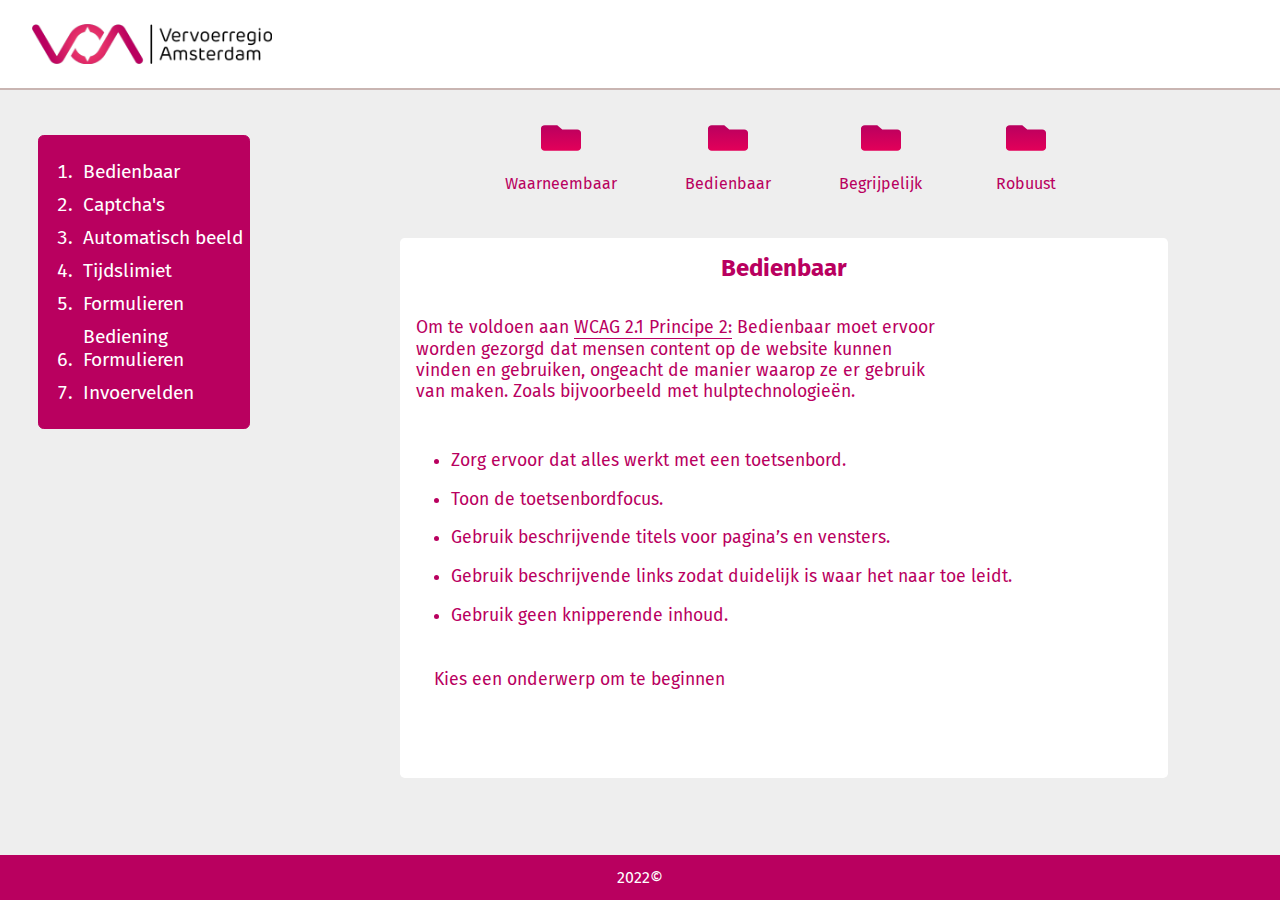
==== commit 0072b8ed: "Update" ====
--- a/bedienbaar.html
+++ b/bedienbaar.html
@@ -157,6 +157,7 @@
                         </li>
                         <li>Gebruik geen knipperende inhoud.</li>
                     </ul>
+                    <p class="p-onderwerp">Kies een onderwerp om te beginnen</p>
                 </article>
             </div>
             <!-- Card 1 -->
--- a/styles/style.css
+++ b/styles/style.css
@@ -199,6 +199,19 @@
 
 }
 
+/* Paragraphs */
+.card-heading p {
+  max-width: 30em;
+  margin-top: 2em;
+  font-size: 110%;
+}
+
+.card-heading .p-onderwerp {
+  position: absolute;
+  bottom: 5em;
+  margin-left: 1em;
+}
+
 /* Tooltip container */
 .tooltip {
   text-decoration: none;
@@ -234,12 +247,7 @@
   color: #c9b5b2;
 }
 
-/* Paragraphs */
-.card-heading p {
-  max-width: 30em;
-  margin-top: 2em;
-  font-size: 110%;
-}
+
 
 /* Button - Tip */
 #expand-tip {
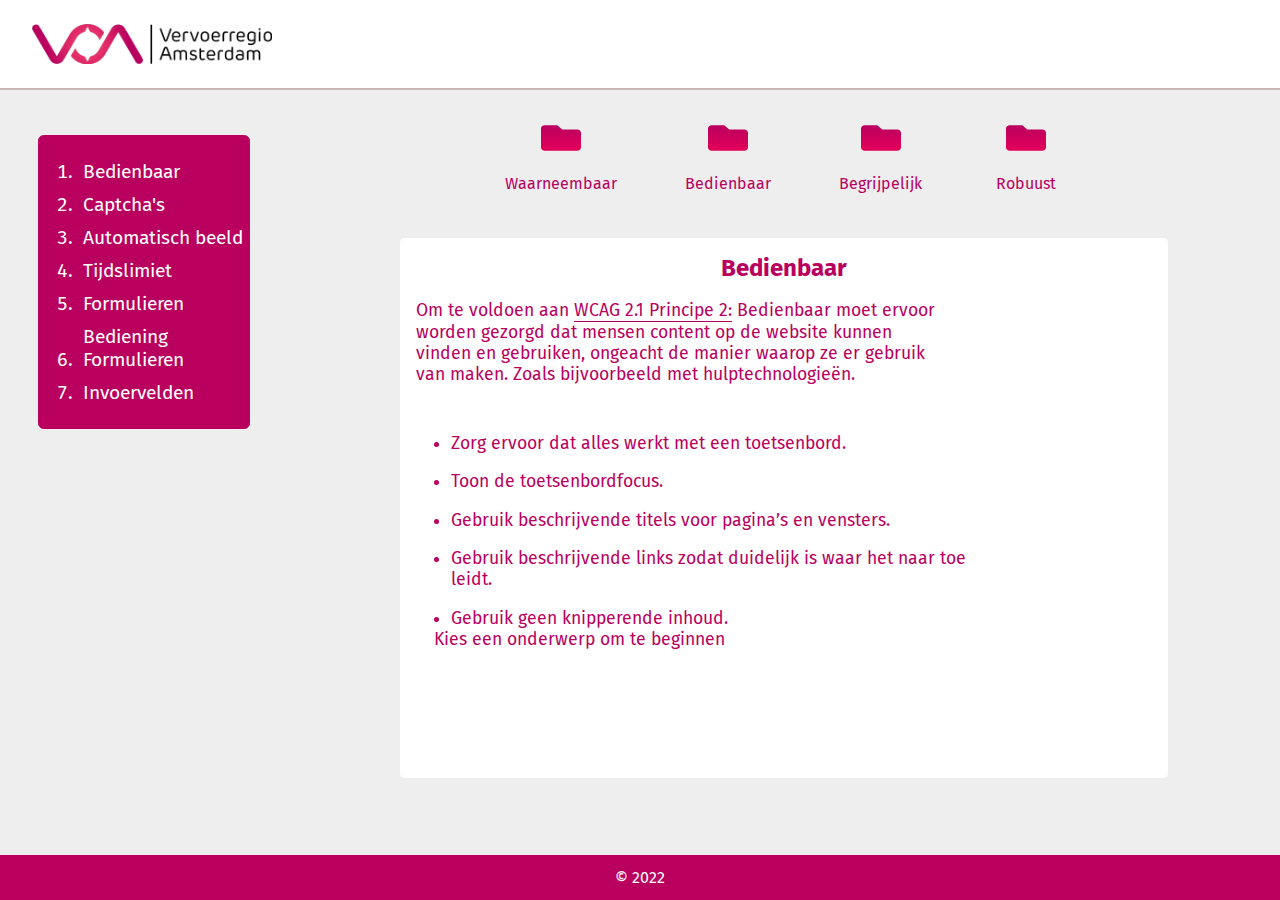
==== commit 9206bfbd: "Removed button & fixed positioning" ====
--- a/bedienbaar.html
+++ b/bedienbaar.html
@@ -175,9 +175,10 @@
                     </p>
                 </div>
                 <!-- Tip button -->
-                <button id="expand-tip">Tip!</button>
+                <!-- <button id="expand-tip">Tip!</button> -->
                 <!-- Tip uitleg -->
-                <div id="article-tip" aria-label="captcha-tip" style="display: none">
+                <div id="article-tip" aria-label="captcha-tip">
+                    <h3>Tip:</h3>
                     <p>
                         Je kunt ook een vernieuwde CAPTCHA of andere controles gebruiken.
                     </p>
@@ -195,12 +196,13 @@
                 </article>
                 <!-- Article uitleg -->
                 <div class="article-uitleg">
-                    <h3>Uitleg</h3>
-                    <p class="uitleg">Hier mist uitleg</p>
-                </div>
-                <button id="expand-tip">Tip!</button>
-                <!-- Article tip -->
-                <div id="article-tip" aria-label="automatisch-tip" style="display: none">
+                    <!-- <h3>Uitleg</h3>
+                    <p class="uitleg">Hier mist uitleg</p> -->
+                </div>
+                <!-- <button id="expand-tip">Tip!</button> -->
+                <!-- Article tip -->
+                <div id="article-tip" aria-label="automatisch-tip">
+                    <h3>Tip:</h3>
                     <p>
                         Beter is om helemaal geen beeld en geluid te gebruiken dat
                         automatisch start.
@@ -228,9 +230,10 @@
                     </p>
                 </div>
                 <!-- Tip Button -->
-                <button id="expand-tip">Tip!</button>
-                <!-- Article tip -->
-                <div id="article-tip" aria-label="tijdslimiet-tip" style="display: none">
+                <!-- <button id="expand-tip">Tip!</button> -->
+                <!-- Article tip -->
+                <div id="article-tip" aria-label="tijdslimiet-tip">
+                    <h3>Tip:</h3>
                     <p>
                         Zorg ervoor dat de gebruiker de tijdslimiet kan stopzetten,
                         aanpassen of uitbreiden
@@ -258,9 +261,10 @@
                     </p>
                 </div>
                 <!-- Tip Button -->
-                <button id="expand-tip">Tip!</button>
-                <!-- Article tip -->
-                <div id="article-tip" aria-label="formulier-tip" style="display: none">
+                <!-- <button id="expand-tip">Tip!</button> -->
+                <!-- Article tip -->
+                <div id="article-tip" aria-label="formulier-tip">
+                    <h3>Tip:</h3>
                     <p>
                         Let vooral op bij wettelijke en financiële transacties, hier zijn
                         de gevolgen het grootst.
@@ -286,9 +290,10 @@
                     </p>
                 </div>
                 <!-- Tip Button -->
-                <button id="expand-tip">Tip!</button>
-                <!-- Article tip -->
-                <div id="article-tip" aria-label="bediening-formulieren-tip" style="display: none">
+                <!-- <button id="expand-tip">Tip!</button> -->
+                <!-- Article tip -->
+                <div id="article-tip" aria-label="bediening-formulieren-tip">
+                    <h3>Tip:</h3>
                     <p>
                         Gebruik een passende styling die bij de vormgeving past en ook nog
                         eens toegankelijk is.
@@ -312,9 +317,10 @@
                     </p>
                 </div>
                 <!-- Tip Button -->
-                <button id="expand-tip">Tip!</button>
-                <!-- Article tip -->
-                <div id="article-tip" aria-label="invoer-tip" style="display: none">
+                <!-- <button id="expand-tip">Tip!</button> -->
+                <!-- Article tip -->
+                <div id="article-tip" aria-label="invoer-tip">
+                    <h3>Tip:</h3>
                     <p>
                         Bied namen en alt-tekst aan invoervelden en groepeer bij elkaar
                         horende velden, uiteraard met voldoende tussenruimte.
@@ -326,7 +332,7 @@
     <script type="text/javascript" src="./scripts/javascript.js"></script>
 </body>
 <footer>
-    <p>2022©</p>
+    <p>© 2022</p>
 </footer>
 
 </html>--- a/styles/style.css
+++ b/styles/style.css
@@ -62,6 +62,7 @@
 
 .startbutton {
   background: linear-gradient(#b9005f 0%, #e30059 100%);
+  text-decoration: none;
   display: flex;
   align-items: center;
   justify-content: center;
@@ -193,6 +194,7 @@
 }
 
 .card-heading ul li {
+  max-width: 30em;
   margin-top: 1em;
   margin-left: 2em;
   font-size: 110%;
@@ -202,13 +204,16 @@
 /* Paragraphs */
 .card-heading p {
   max-width: 30em;
-  margin-top: 2em;
+  margin-top: 1em;
   font-size: 110%;
 }
 
+.card-heading h2 {
+}
+
 .card-heading .p-onderwerp {
-  position: absolute;
-  bottom: 5em;
+  position: relative;
+  bottom: 1em;
   margin-left: 1em;
 }
 
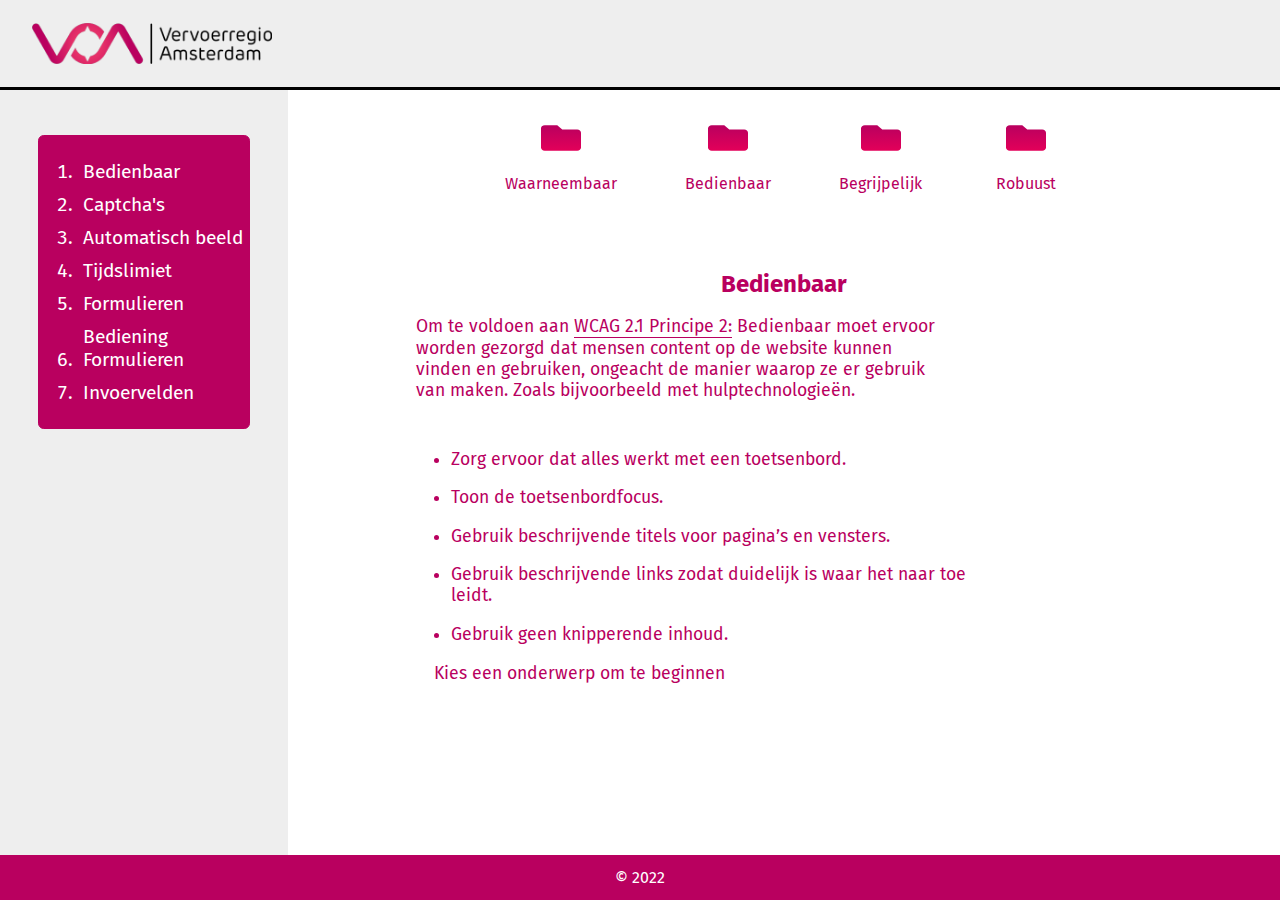
==== commit a1fce1ef: "Update mobile CSS" ====
--- a/bedienbaar.html
+++ b/bedienbaar.html
@@ -2,10 +2,13 @@
 <html lang="nl">
 
 <head>
-    <meta charset="UTF-8" />
-    <meta http-equiv="X-UA-Compatible" content="IE=edge" />
-    <meta name="viewport" content="width=device-width, initial-scale=1.0" />
-    <link rel="stylesheet" href="./styles/style.css" />
+    <meta charset="UTF-8">
+    <meta http-equiv="X-UA-Compatible" content="IE=edge">
+    <meta name="viewport" content="width=device-width, initial-scale=1.0">
+    <link rel="stylesheet" href="./styles/style.css">
+    <link rel="stylesheet" href="./styles/mobile.css">
+    <link rel="stylesheet" href="./styles/tablet.css">
+    <link rel="stylesheet" href="./styles/desktop.css">
     <title>Bedienbaar</title>
 </head>
 
@@ -13,7 +16,7 @@
     <header>
         <!-- Hier komt de header met logo -->
         <a href="/">
-            <img class="logo" src="./images/logo_vervoerregio_amsterdam.png" width="192px" alt="Logo" />
+            <img class="logo" src="./images/logo_vervoerregio_amsterdam.png" width="192px" alt="Logo">
         </a>
     </header>
     <!-- Navigatie list aan linkerkant page, primair -->
--- a/styles/style.css
+++ b/styles/style.css
@@ -74,8 +74,9 @@
   grid-column: 1;
   grid-row: 4;
 }
-.startbutton::after {
-  content: "Begin hier!";
+.startbutton {
+  /* content: "Begin hier!"; */
+  text-decoration: none;
   font-size: 120%;
   color: #fff;
 }
@@ -183,7 +184,7 @@
   display: flex;
   flex-direction: column;
   width: 60vw;
-  height: 60vh;
+  height: 70vh;
   background-color: white;
   padding: 1em;
   margin-bottom: 7em;
@@ -208,12 +209,14 @@
   font-size: 110%;
 }
 
-.card-heading h2 {
-}
+.card-heading h3 {
+  margin-top: 1em;
+}
+
 
 .card-heading .p-onderwerp {
   position: relative;
-  bottom: 1em;
+  bottom: 0em;
   margin-left: 1em;
 }
 
--- a/styles/mobile.css
+++ b/styles/mobile.css
@@ -0,0 +1,73 @@
+@media (max-width: 599px) {
+  main {
+    
+    background-color: #eeeeee;
+    
+  }
+
+  .startbutton {
+    width: 12em;
+    height: 4.5em;
+
+  }
+
+  .logo {
+    width: 60vw;
+  }
+
+  /* Homepage */
+  h1 {
+    grid-column: 1;
+    grid-row: 2;
+    justify-self: center;
+    align-self: flex-end;
+    padding: 1em 0;
+    font-size: 100%;
+  }
+
+  h2 {
+    grid-column: 1;
+    grid-row: 3;
+    max-width: 90vw;
+    text-align: center;
+    justify-self: center;
+    align-self: ;
+    font-size: 100%;
+  }
+
+  header {
+    display: flex;
+    /* align-items: center; */
+    justify-content: center;
+  }
+  .main-content {
+    display: none;
+  }
+
+  #side-nav {
+    display: flex;
+    flex-wrap: nowrap;
+    overflow: auto;
+    position: sticky;
+    /* top: 10vh; */
+    left: 0;
+    white-space: nowrap;
+    /* width: 100vw; */
+    /* width: fit-content; */
+    font-size: 100%;
+  }
+
+  #side-nav ol li {
+  display: inline-block;
+  }
+  
+  #side-nav ol li .nav-button {
+    color: white;
+    border: none;
+    font-family: "Fira sans", "sans-serif";
+    font-size: 100%;
+    text-align: left;
+    background-color: #b9005f;
+    text-decoration: none;
+  }
+}
--- a/styles/tablet.css
+++ b/styles/tablet.css
@@ -0,0 +1,43 @@
+/* for-tablet-portrait-up */
+@media (min-width: 600px) {
+
+}
+  
+
+
+
+/* for-tablet-landscape-up */
+@media (min-width: 900px) {
+  header {
+    height: 10vh;
+    background-color: white;
+    width: 100%;
+    display: flex;
+    justify-content: flex-start;
+    align-items: center;
+  }
+
+  main {
+    display: grid;
+    grid-template-columns: 1fr;
+    grid-template-rows: repeat(5 1fr);
+    grid-template-areas:
+      "."
+      "."
+      "."
+      "."
+      ".";
+    /* display: flex;
+            flex-direction: column;
+            align-items: center;
+            justify-content: center; */
+    background-color: white;
+    height: 90vh;
+    row-gap: 1em;
+  }
+
+  h1,
+  h2 {
+    max-width: 30rem;
+  }
+}
--- a/styles/desktop.css
+++ b/styles/desktop.css
@@ -0,0 +1,34 @@
+@media (min-width: 1200px) {
+  header {
+    height: 10vh;
+    background-color: #EEEEEE;
+    width: 100%;
+    display: flex;
+    justify-content: flex-start;
+    align-items: center;
+    border-bottom: 3px solid black;
+  }
+
+  main {
+    display: grid;
+    grid-template-columns: 1fr;
+    grid-template-rows: repeat(5 1fr);
+    grid-template-areas:
+      "."
+      "."
+      "."
+      "."
+      ".";
+    /* display: flex;
+        flex-direction: column;
+        align-items: center;
+        justify-content: center; */
+    background-color: white;
+    height: 90vh;
+    row-gap: 1em;
+  }
+
+  h1,h2 {
+    max-width: 30rem;
+  }
+}
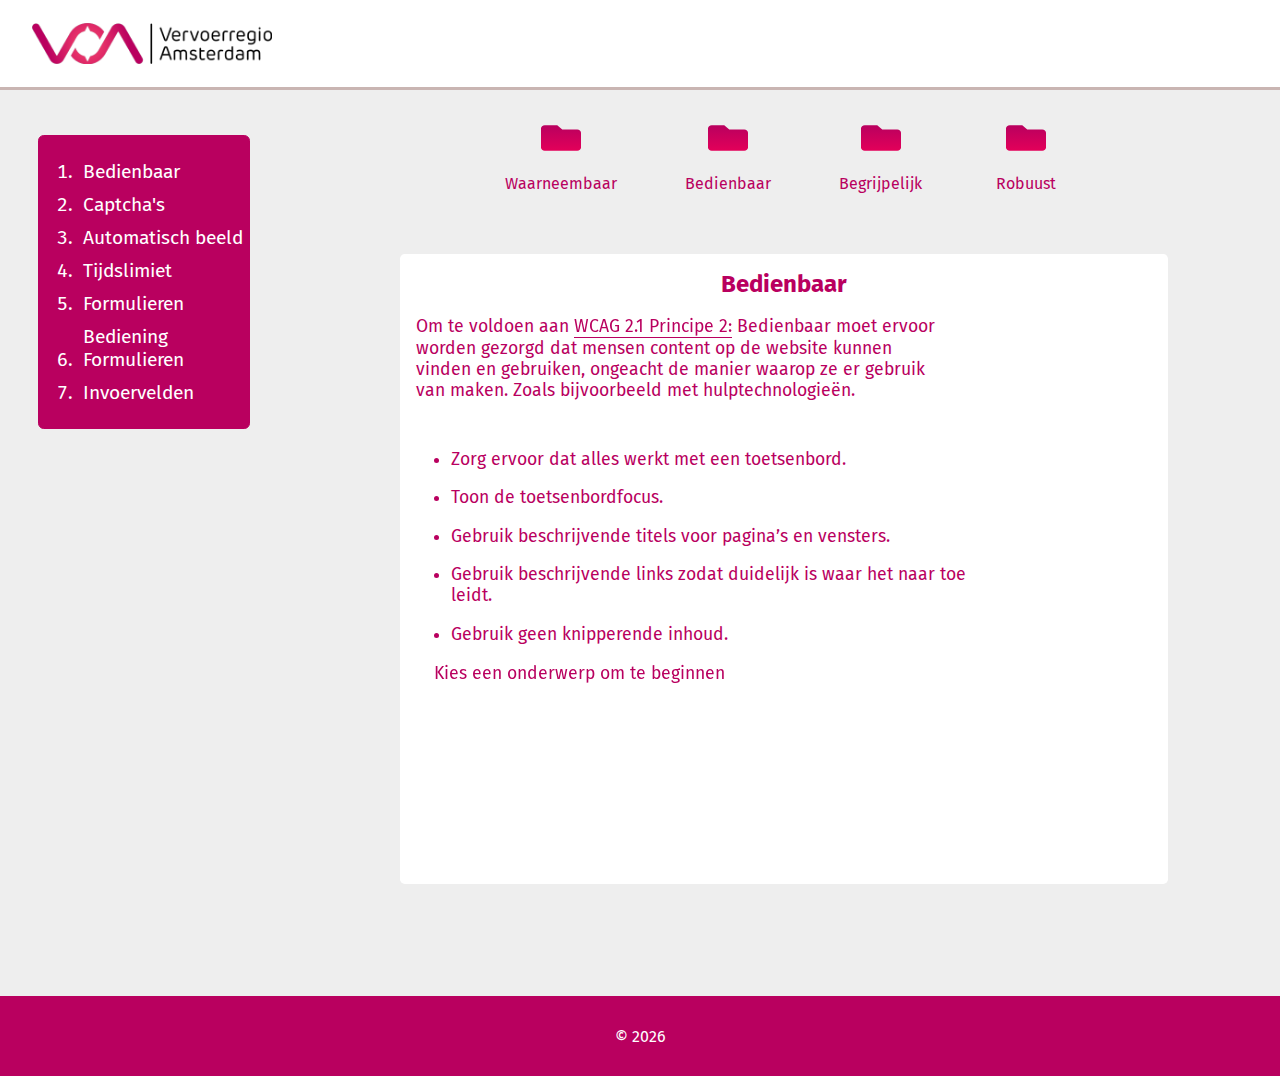
==== commit 1889fb38: "Update Footer" ====
--- a/bedienbaar.html
+++ b/bedienbaar.html
@@ -332,10 +332,11 @@
             </div>
         </section>
     </main>
+    <footer>
+        <p id="copyright-year"></p>
+    </footer>
     <script type="text/javascript" src="./scripts/javascript.js"></script>
 </body>
-<footer>
-    <p>© 2022</p>
-</footer>
+
 
 </html>--- a/styles/style.css
+++ b/styles/style.css
@@ -4,11 +4,6 @@
   box-sizing: border-box;
   margin: 0;
   padding: 0;
-  /* scroll-behavior: smooth; */
-}
-
-html {
-  overflow: hidden;
 }
 
 body {
@@ -17,8 +12,8 @@
   font-family: "Fira sans", "sans-serif";
   font: 100%/1.4;
   background: #eeeeee;
-  height: 100vh;
-  width: 100vw;
+  height: 100%;
+  width: 100%;
 }
 
 header {
@@ -102,8 +97,9 @@
   flex-direction: column;
   align-items: center;
   justify-items: center;
-  overflow: auto;
-  height: 85vh;
+  overflow: hidden;
+  height: 100%;
+  /* position: relative; */
 }
 
 /* Primair navigation menu */
@@ -180,7 +176,6 @@
 .card-heading {
   border-radius: 0.3em;
   color: #b9005f;
-  position: relative;
   display: flex;
   flex-direction: column;
   width: 60vw;
@@ -277,13 +272,19 @@
   display: flex;
   align-items: center;
   justify-content: center;
-  position: absolute;
-  height: 5vh;
-  width: 100vw;
+  position: relative;
+  height: 5em;
+  /* width: 100vw; */
   background-color: #b9005f;
   bottom: 0;
-}
+  left: 0;
+   /* top: 100%; */
+} 
 
 footer p {
   color: white;
 }
+
+.hamburger-menu {
+  display: none;
+}--- a/styles/mobile.css
+++ b/styles/mobile.css
@@ -1,18 +1,25 @@
 @media (max-width: 599px) {
-  main {
-    
-    background-color: #eeeeee;
-    
+  .main-content {
+    display: inline-flex;
+    /* display: none; */
   }
 
   .startbutton {
     width: 12em;
     height: 4.5em;
-
+    grid-row: 3;
+    align-self: flex-end;
   }
 
   .logo {
-    width: 60vw;
+    width: 50vw;
+    float: left;
+  }
+
+  .hamburger-menu {
+    display: flex;
+    margin-right: 1em;
+    align-self: center;
   }
 
   /* Homepage */
@@ -20,37 +27,40 @@
     grid-column: 1;
     grid-row: 2;
     justify-self: center;
-    align-self: flex-end;
-    padding: 1em 0;
-    font-size: 100%;
+    text-align: center;
+    align-self: flex-start;
+    padding-left: 1em;
+    padding-right: 1em;
+    font-size: 130%;
   }
 
   h2 {
     grid-column: 1;
-    grid-row: 3;
-    max-width: 90vw;
+    grid-row: 2;
+    padding-left: 1em;
+    padding-right: 1em;
     text-align: center;
-    justify-self: center;
-    align-self: ;
-    font-size: 100%;
+    align-self: flex-end;
+    font-size: 120%;
   }
 
   header {
     display: flex;
     /* align-items: center; */
-    justify-content: center;
+    justify-content: space-between;
+    
   }
-  .main-content {
-    display: none;
-  }
-
+  
   #side-nav {
     display: flex;
-    flex-wrap: nowrap;
     overflow: auto;
-    position: sticky;
+    /* position: sticky; */
+    width: 100%;
     /* top: 10vh; */
-    left: 0;
+   /* float: left; */
+    margin: 0;
+    top: 0;
+    padding: 1em 1em;
     white-space: nowrap;
     /* width: 100vw; */
     /* width: fit-content; */
@@ -63,11 +73,57 @@
   
   #side-nav ol li .nav-button {
     color: white;
-    border: none;
+    border: 1px solid white;
+    padding: 0.3em;
     font-family: "Fira sans", "sans-serif";
     font-size: 100%;
     text-align: left;
     background-color: #b9005f;
     text-decoration: none;
   }
+
+  /* Category navigators */
+  #side-nav-primair {
+    display: flex;
+    position: absolute;;
+    bottom: 0;
+    width: 100vw;
+    /* width: 100vw; */
+    /* height: fit-content; */
+    background-color: white;
+    /* margin: 0; */
+    /* padding: 0;  */
+    /* justify-content: center; */
+    /* align-self: center; */
+  }
+
+  #side-nav-primair a {
+    margin-top: 1em;
+  }
+  
+  #side-nav-primair ul li {
+    margin: 0;
+  }
+
+  #side-nav-primair p {
+    font-size: 100%;
+  }
+
+  svg {
+    height: 2em;
+    width: 2.5em;
+    padding: 0;
+  }
+
+  section {
+    /* display: none; */
+  }
+
+
+
+  /* footer {
+    position: absolute;
+    bottom: 0;
+    overflow: hidden;
+  } */
 }
--- a/styles/tablet.css
+++ b/styles/tablet.css
@@ -1,9 +1,10 @@
 /* for-tablet-portrait-up */
 @media (min-width: 600px) {
-
+  .main-content {
+    display: flex;
 }
   
-
+}
 
 
 /* for-tablet-landscape-up */
--- a/styles/desktop.css
+++ b/styles/desktop.css
@@ -1,12 +1,12 @@
 @media (min-width: 1200px) {
   header {
     height: 10vh;
-    background-color: #EEEEEE;
+    background-color: white;
     width: 100%;
     display: flex;
     justify-content: flex-start;
     align-items: center;
-    border-bottom: 3px solid black;
+    border-bottom: 3px solid #c9b5b2;
   }
 
   main {
@@ -23,7 +23,7 @@
         flex-direction: column;
         align-items: center;
         justify-content: center; */
-    background-color: white;
+    background-color: #eeeeee;
     height: 90vh;
     row-gap: 1em;
   }
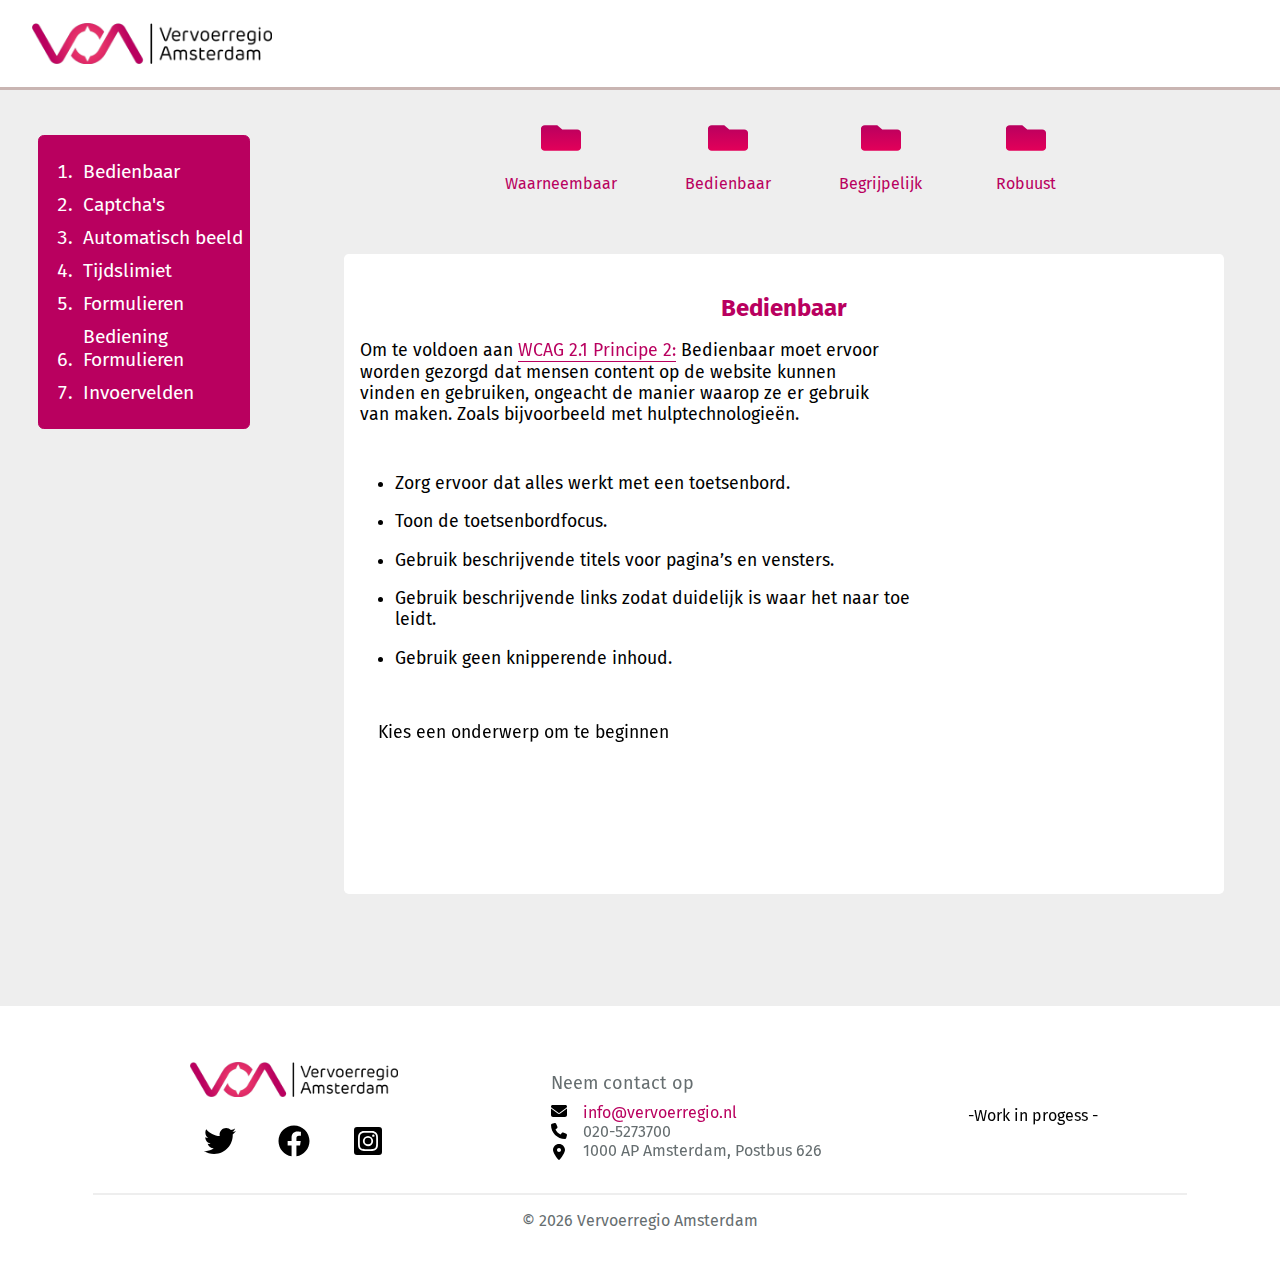
==== commit 44434427: "Footer Update" ====
--- a/bedienbaar.html
+++ b/bedienbaar.html
@@ -333,8 +333,36 @@
         </section>
     </main>
     <footer>
+        <div class="footer-container">
+          <div class="footer-social-media">
+            <div class="logo-footer">
+              <a href="#"><img src="./images/logo_vervoerregio_amsterdam.png"></a>
+            </div>
+            <div class="icon-container">
+              <a href="#"><svg xmlns="http://www.w3.org/2000/svg" viewBox="0 0 512 512"><!--! Font Awesome Pro 6.2.0 by @fontawesome - https://fontawesome.com License - https://fontawesome.com/license (Commercial License) Copyright 2022 Fonticons, Inc. --><path d="M459.37 151.716c.325 4.548.325 9.097.325 13.645 0 138.72-105.583 298.558-298.558 298.558-59.452 0-114.68-17.219-161.137-47.106 8.447.974 16.568 1.299 25.34 1.299 49.055 0 94.213-16.568 130.274-44.832-46.132-.975-84.792-31.188-98.112-72.772 6.498.974 12.995 1.624 19.818 1.624 9.421 0 18.843-1.3 27.614-3.573-48.081-9.747-84.143-51.98-84.143-102.985v-1.299c13.969 7.797 30.214 12.67 47.431 13.319-28.264-18.843-46.781-51.005-46.781-87.391 0-19.492 5.197-37.36 14.294-52.954 51.655 63.675 129.3 105.258 216.365 109.807-1.624-7.797-2.599-15.918-2.599-24.04 0-57.828 46.782-104.934 104.934-104.934 30.213 0 57.502 12.67 76.67 33.137 23.715-4.548 46.456-13.32 66.599-25.34-7.798 24.366-24.366 44.833-46.132 57.827 21.117-2.273 41.584-8.122 60.426-16.243-14.292 20.791-32.161 39.308-52.628 54.253z"/></svg></a>
+              <a href="#"><svg xmlns="http://www.w3.org/2000/svg" viewBox="0 0 512 512"><!--! Font Awesome Pro 6.2.0 by @fontawesome - https://fontawesome.com License - https://fontawesome.com/license (Commercial License) Copyright 2022 Fonticons, Inc. --><path d="M504 256C504 119 393 8 256 8S8 119 8 256c0 123.78 90.69 226.38 209.25 245V327.69h-63V256h63v-54.64c0-62.15 37-96.48 93.67-96.48 27.14 0 55.52 4.84 55.52 4.84v61h-31.28c-30.8 0-40.41 19.12-40.41 38.73V256h68.78l-11 71.69h-57.78V501C413.31 482.38 504 379.78 504 256z"/></svg></a>
+              <a href="#"><svg xmlns="http://www.w3.org/2000/svg" viewBox="0 0 448 512"><!--! Font Awesome Pro 6.2.0 by @fontawesome - https://fontawesome.com License - https://fontawesome.com/license (Commercial License) Copyright 2022 Fonticons, Inc. --><path d="M224,202.66A53.34,53.34,0,1,0,277.36,256,53.38,53.38,0,0,0,224,202.66Zm124.71-41a54,54,0,0,0-30.41-30.41c-21-8.29-71-6.43-94.3-6.43s-73.25-1.93-94.31,6.43a54,54,0,0,0-30.41,30.41c-8.28,21-6.43,71.05-6.43,94.33S91,329.26,99.32,350.33a54,54,0,0,0,30.41,30.41c21,8.29,71,6.43,94.31,6.43s73.24,1.93,94.3-6.43a54,54,0,0,0,30.41-30.41c8.35-21,6.43-71.05,6.43-94.33S357.1,182.74,348.75,161.67ZM224,338a82,82,0,1,1,82-82A81.9,81.9,0,0,1,224,338Zm85.38-148.3a19.14,19.14,0,1,1,19.13-19.14A19.1,19.1,0,0,1,309.42,189.74ZM400,32H48A48,48,0,0,0,0,80V432a48,48,0,0,0,48,48H400a48,48,0,0,0,48-48V80A48,48,0,0,0,400,32ZM382.88,322c-1.29,25.63-7.14,48.34-25.85,67s-41.4,24.63-67,25.85c-26.41,1.49-105.59,1.49-132,0-25.63-1.29-48.26-7.15-67-25.85s-24.63-41.42-25.85-67c-1.49-26.42-1.49-105.61,0-132,1.29-25.63,7.07-48.34,25.85-67s41.47-24.56,67-25.78c26.41-1.49,105.59-1.49,132,0,25.63,1.29,48.33,7.15,67,25.85s24.63,41.42,25.85,67.05C384.37,216.44,384.37,295.56,382.88,322Z"/></svg></a>
+            </div>
+          </div>
+          <div class="footer-adres">
+            <p class="contact-info kopje">Neem contact op</p>
+            <div class="adres-info">
+              <div class="svg-container">
+                <svg class="footer-icon" xmlns="http://www.w3.org/2000/svg" viewBox="0 0 512 512"><!--! Font Awesome Pro 6.2.0 by @fontawesome - https://fontawesome.com License - https://fontawesome.com/license (Commercial License) Copyright 2022 Fonticons, Inc. --><path d="M48 64C21.5 64 0 85.5 0 112c0 15.1 7.1 29.3 19.2 38.4L236.8 313.6c11.4 8.5 27 8.5 38.4 0L492.8 150.4c12.1-9.1 19.2-23.3 19.2-38.4c0-26.5-21.5-48-48-48H48zM0 176V384c0 35.3 28.7 64 64 64H448c35.3 0 64-28.7 64-64V176L294.4 339.2c-22.8 17.1-54 17.1-76.8 0L0 176z"/></svg>
+                <svg class="footer-icon" xmlns="http://www.w3.org/2000/svg" viewBox="0 0 512 512"><!--! Font Awesome Pro 6.2.0 by @fontawesome - https://fontawesome.com License - https://fontawesome.com/license (Commercial License) Copyright 2022 Fonticons, Inc. --><path d="M164.9 24.6c-7.7-18.6-28-28.5-47.4-23.2l-88 24C12.1 30.2 0 46 0 64C0 311.4 200.6 512 448 512c18 0 33.8-12.1 38.6-29.5l24-88c5.3-19.4-4.6-39.7-23.2-47.4l-96-40c-16.3-6.8-35.2-2.1-46.3 11.6L304.7 368C234.3 334.7 177.3 277.7 144 207.3L193.3 167c13.7-11.2 18.4-30 11.6-46.3l-40-96z"/></svg>
+                <svg class="footer-icon" xmlns="http://www.w3.org/2000/svg" viewBox="0 0 384 512"><!--! Font Awesome Pro 6.2.0 by @fontawesome - https://fontawesome.com License - https://fontawesome.com/license (Commercial License) Copyright 2022 Fonticons, Inc. --><path d="M215.7 499.2C267 435 384 279.4 384 192C384 86 298 0 192 0S0 86 0 192c0 87.4 117 243 168.3 307.2c12.3 15.3 35.1 15.3 47.4 0zM192 256c-35.3 0-64-28.7-64-64s28.7-64 64-64s64 28.7 64 64s-28.7 64-64 64z"/></svg>
+              </div>
+              <div class="contact-info-container">
+              <p class="contact-info link">info@vervoerregio.nl</p>
+              <p class="contact-info">020-5273700</p>
+              <p class="contact-info">1000 AP Amsterdam, Postbus 626</p>
+              </div>
+            </div>
+          </div>
+          <div class="feedback-button">-Work in progess -</div>
+        </div>
         <p id="copyright-year"></p>
-    </footer>
+      </footer>
     <script type="text/javascript" src="./scripts/javascript.js"></script>
 </body>
 
--- a/styles/style.css
+++ b/styles/style.css
@@ -27,6 +27,7 @@
   position: sticky;
   top: 0;
   border-bottom: 2px solid #c9b5b2;
+  z-index: 1;
 }
 
 header a {
@@ -90,6 +91,10 @@
   justify-self: center;
   align-self: space-around;
   max-width: 30em;
+}
+
+.index-h {
+  color: black;
 }
 
 .main-content {
@@ -138,6 +143,10 @@
   padding: 5px;
 }
 
+#side-nav ol li:first-child .nav-button {
+  list-style-type: none;
+}
+
 #side-nav ol li .nav-button {
   color: white;
   border: none;
@@ -175,11 +184,11 @@
 
 .card-heading {
   border-radius: 0.3em;
-  color: #b9005f;
+  color: black;
   display: flex;
   flex-direction: column;
-  width: 60vw;
-  height: 70vh;
+  width: 55em;
+  height: 40em;
   background-color: white;
   padding: 1em;
   margin-bottom: 7em;
@@ -194,7 +203,6 @@
   margin-top: 1em;
   margin-left: 2em;
   font-size: 110%;
-
 }
 
 /* Paragraphs */
@@ -204,14 +212,16 @@
   font-size: 110%;
 }
 
-.card-heading h3 {
+.card-heading h3,
+h2 {
   margin-top: 1em;
-}
-
+  color: #b9005f;
+}
 
 .card-heading .p-onderwerp {
   position: relative;
-  bottom: 0em;
+  /* bottom: 0em; */
+  margin-top: 3em;
   margin-left: 1em;
 }
 
@@ -221,7 +231,7 @@
   color: #b9005f;
   position: relative;
   display: inline-block;
-  border-bottom: 1px solid #b9005f; 
+  border-bottom: 1px solid #b9005f;
 }
 
 /* Tooltip text */
@@ -233,7 +243,7 @@
   text-align: center;
   padding: 5px 0;
   border-radius: 6px;
- 
+
   /* Position the tooltip text - see examples below! */
   position: absolute;
   top: -60px;
@@ -244,13 +254,10 @@
 /* Show the tooltip text when you mouse over the tooltip container */
 .tooltip:hover .tooltiptext {
   visibility: visible;
-  
 }
 .tooltip:hover {
   color: #c9b5b2;
 }
-
-
 
 /* Button - Tip */
 #expand-tip {
@@ -269,22 +276,96 @@
 }
 
 footer {
-  display: flex;
-  align-items: center;
-  justify-content: center;
+  background-color: white;
+  padding: 2em;
+}
+
+.footer-container {
+  display: flex;
+  align-items: center;
+  flex-direction: row;
+  justify-content: space-around;
   position: relative;
-  height: 5em;
+  height: 85%;
+  width: 90%;
   /* width: 100vw; */
-  background-color: #b9005f;
+  /* background-color: #b9005f; */
   bottom: 0;
   left: 0;
-   /* top: 100%; */
-} 
+  /* top: 100%; */
+  border-bottom: 2px solid #eeeeee;
+  margin: auto;
+  padding: 1em;
+}
 
 footer p {
-  color: white;
+  color: #666e70;
+}
+
+.footer-social-media {
+  display: flex;
+  flex-direction: column;
+  justify-content: space-between;
+}
+
+.adres-info p {
+  display: flex;
+  flex-direction: row;
+  /* padding: 0.2em; */
+}
+
+.icon-container {
+  display: flex;
+  justify-content: space-evenly;
+}
+
+.link {
+  color: #b9005f;
+}
+
+.kopje {
+  font-size: large;
+  margin-bottom: 0.5em;
+}
+
+svg {
+  padding: 1em;
+}
+
+.svg-container {
+  display: flex;
+  flex-direction: column;
+  justify-content: space-between;
+  margin-right: 1em;
+}
+/* .svg-container svg{ 
+  width: 3em;
+} */
+
+.footer-icon {
+  height: 1em;
+  width: 1em;
+  padding: 0;
+}
+
+.adres-info {
+  display: flex;
+  flex-direction: row;
+}
+
+.logo-footer img {
+  width: 14em;
+  padding: 0.5em;
+}
+
+#copyright-year {
+  margin: auto;
+  padding-top: 1em;
+  width: 20em;
+  color: #666e70;
+  text-align: center;
 }
 
 .hamburger-menu {
   display: none;
-}+}
